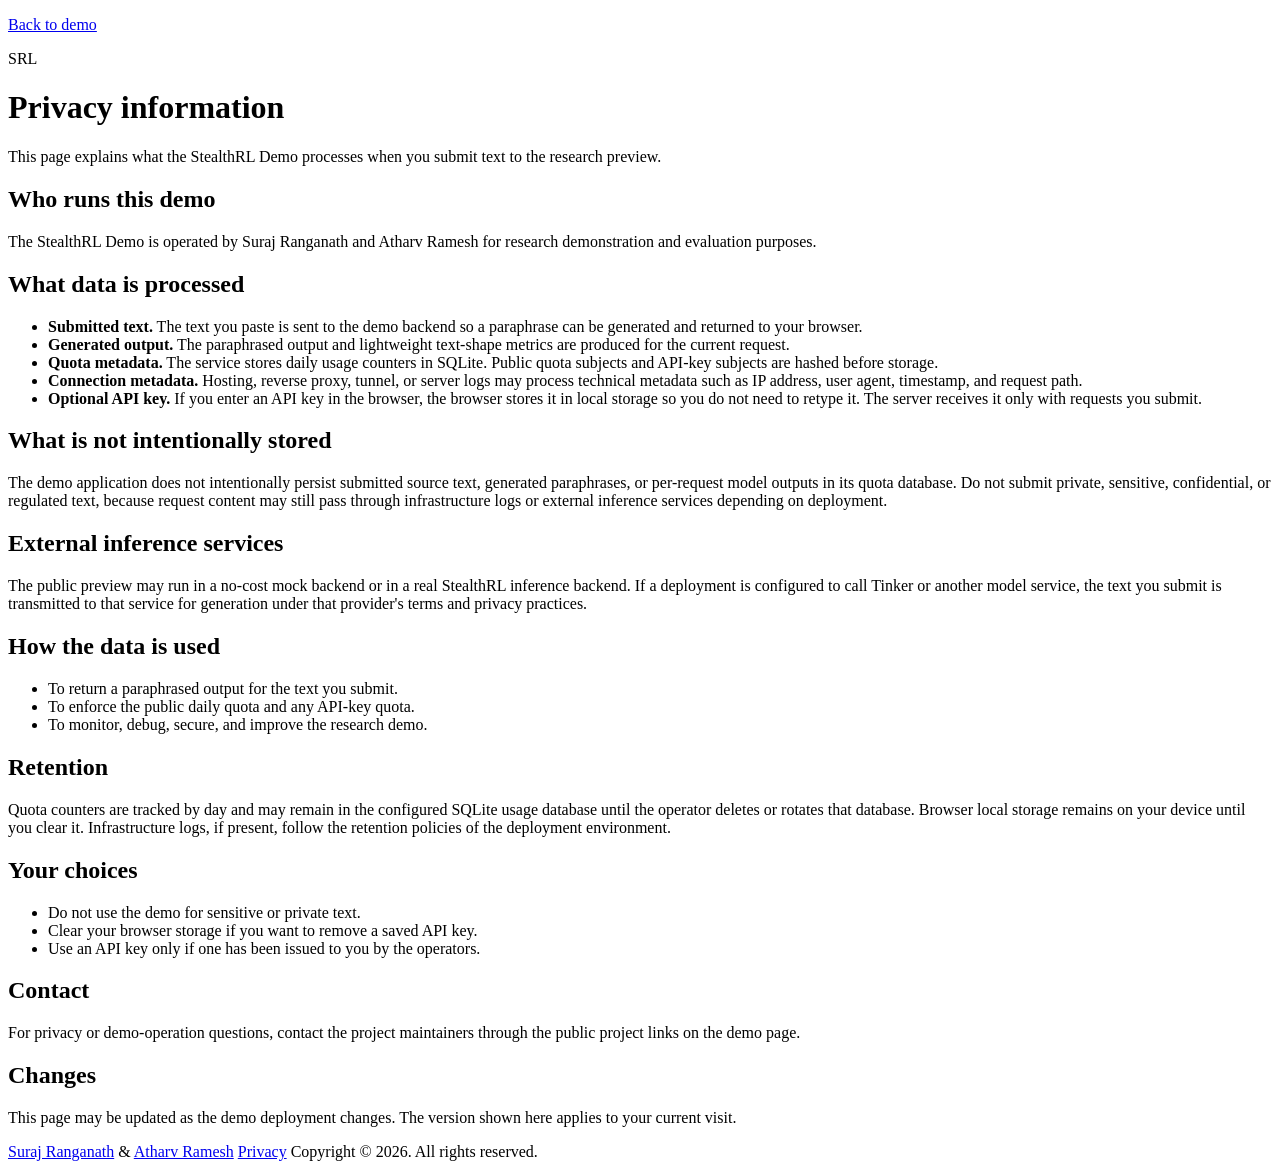
==== demo/static/privacy.html @ e8a8aafa "Add demo privacy page and footer links" ====
<!doctype html>
<html lang="en">
  <head>
    <meta charset="utf-8" />
    <meta name="viewport" content="width=device-width, initial-scale=1" />
    <title>Privacy information · StealthRL Demo</title>
    <meta
      name="description"
      content="Privacy information for the StealthRL research demo."
    />
    <link rel="preconnect" href="https://fonts.googleapis.com" />
    <link rel="preconnect" href="https://fonts.gstatic.com" crossorigin />
    <link
      href="https://fonts.googleapis.com/css2?family=IBM+Plex+Mono:wght@400;500;600&family=IBM+Plex+Sans:wght@400;500;600;700&display=swap"
      rel="stylesheet"
    />
    <link rel="stylesheet" href="/static/styles.css" />
  </head>
  <body>
    <div class="bg-grid" aria-hidden="true"></div>

    <main class="wrap privacy-doc">
      <header class="hero privacy-hero">
        <p class="kicker"><a href="/">Back to demo</a></p>
        <div class="title-row">
          <span class="brand-mark">SRL</span>
          <h1>Privacy information</h1>
        </div>
        <p class="subtitle">
          This page explains what the StealthRL Demo processes when you submit text to the
          research preview.
        </p>
      </header>

      <section class="panel privacy-panel" aria-label="Privacy information">
        <h2>Who runs this demo</h2>
        <p>
          The StealthRL Demo is operated by Suraj Ranganath and Atharv Ramesh for research
          demonstration and evaluation purposes.
        </p>

        <h2>What data is processed</h2>
        <ul>
          <li>
            <strong>Submitted text.</strong> The text you paste is sent to the demo backend so a
            paraphrase can be generated and returned to your browser.
          </li>
          <li>
            <strong>Generated output.</strong> The paraphrased output and lightweight text-shape
            metrics are produced for the current request.
          </li>
          <li>
            <strong>Quota metadata.</strong> The service stores daily usage counters in SQLite.
            Public quota subjects and API-key subjects are hashed before storage.
          </li>
          <li>
            <strong>Connection metadata.</strong> Hosting, reverse proxy, tunnel, or server logs
            may process technical metadata such as IP address, user agent, timestamp, and request
            path.
          </li>
          <li>
            <strong>Optional API key.</strong> If you enter an API key in the browser, the browser
            stores it in local storage so you do not need to retype it. The server receives it only
            with requests you submit.
          </li>
        </ul>

        <h2>What is not intentionally stored</h2>
        <p>
          The demo application does not intentionally persist submitted source text, generated
          paraphrases, or per-request model outputs in its quota database. Do not submit private,
          sensitive, confidential, or regulated text, because request content may still pass through
          infrastructure logs or external inference services depending on deployment.
        </p>

        <h2>External inference services</h2>
        <p>
          The public preview may run in a no-cost mock backend or in a real StealthRL inference
          backend. If a deployment is configured to call Tinker or another model service, the text
          you submit is transmitted to that service for generation under that provider's terms and
          privacy practices.
        </p>

        <h2>How the data is used</h2>
        <ul>
          <li>To return a paraphrased output for the text you submit.</li>
          <li>To enforce the public daily quota and any API-key quota.</li>
          <li>To monitor, debug, secure, and improve the research demo.</li>
        </ul>

        <h2>Retention</h2>
        <p>
          Quota counters are tracked by day and may remain in the configured SQLite usage database
          until the operator deletes or rotates that database. Browser local storage remains on your
          device until you clear it. Infrastructure logs, if present, follow the retention policies
          of the deployment environment.
        </p>

        <h2>Your choices</h2>
        <ul>
          <li>Do not use the demo for sensitive or private text.</li>
          <li>Clear your browser storage if you want to remove a saved API key.</li>
          <li>Use an API key only if one has been issued to you by the operators.</li>
        </ul>

        <h2>Contact</h2>
        <p>
          For privacy or demo-operation questions, contact the project maintainers through the
          public project links on the demo page.
        </p>

        <h2>Changes</h2>
        <p>
          This page may be updated as the demo deployment changes. The version shown here applies
          to your current visit.
        </p>
      </section>

      <footer class="footer">
        <span>
          <a href="https://www.linkedin.com/in/suraj-ranganath/" target="_blank" rel="noreferrer">Suraj Ranganath</a>
          &amp;
          <a href="https://www.linkedin.com/in/atharv-ramesh/" target="_blank" rel="noreferrer">Atharv Ramesh</a>
        </span>
        <span><a href="/privacy">Privacy</a></span>
        <span>Copyright &copy; 2026. All rights reserved.</span>
      </footer>
    </main>
  </body>
</html>
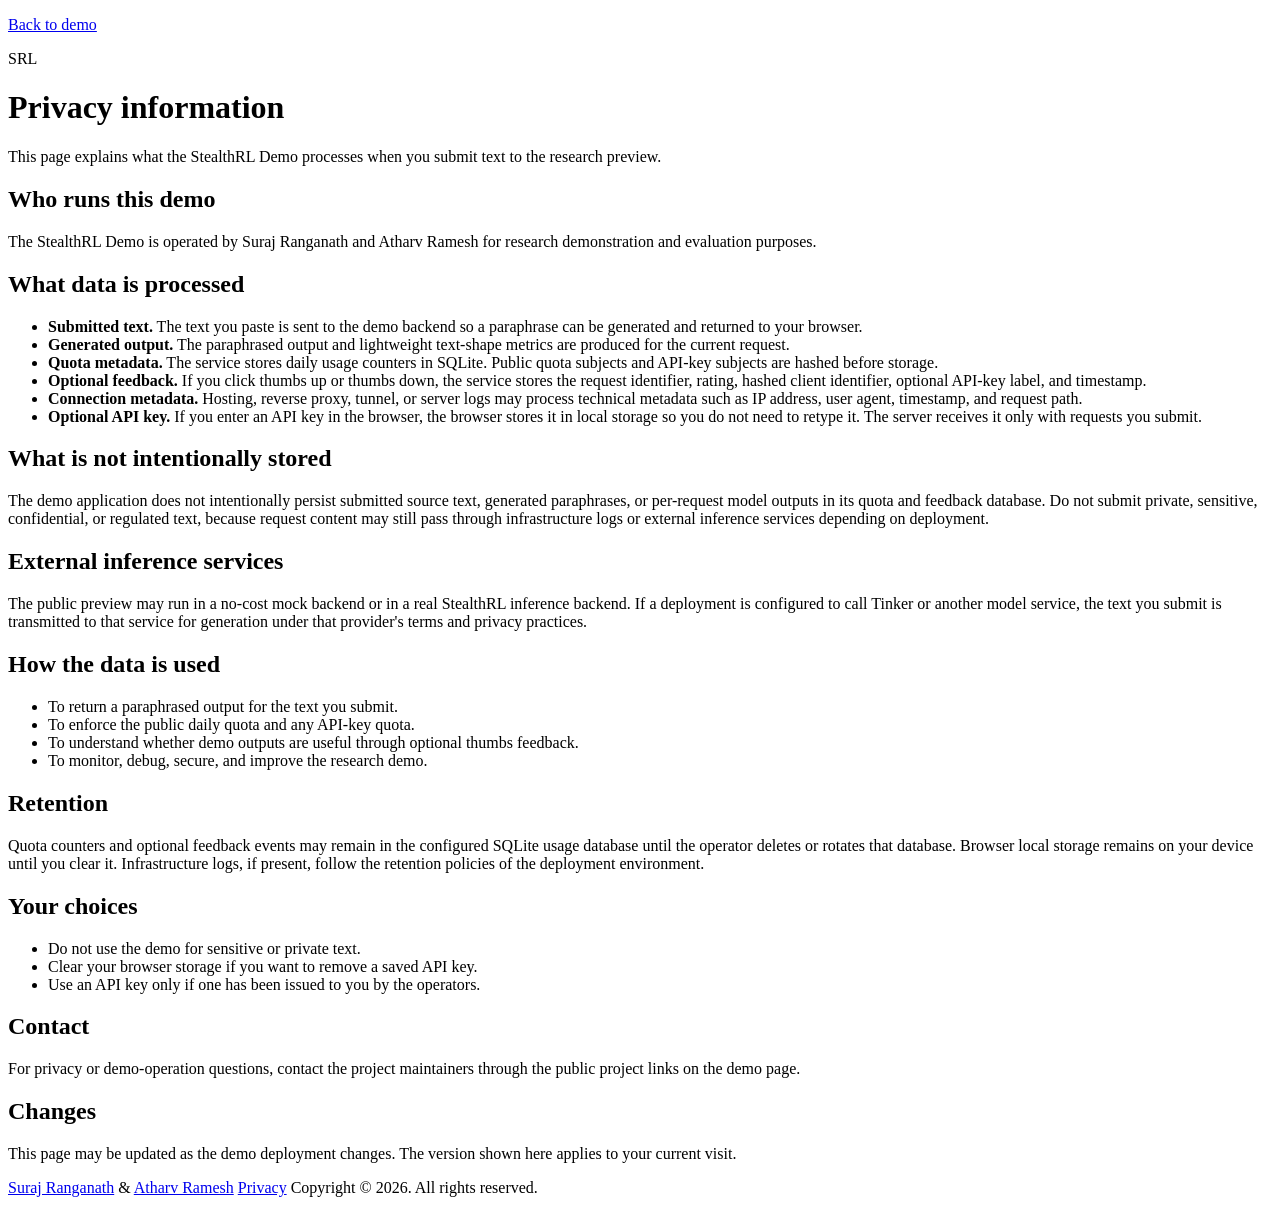
==== commit 1a8ab0d0: "Add streaming demo UX and feedback" ====
--- a/demo/static/privacy.html
+++ b/demo/static/privacy.html
@@ -54,6 +54,11 @@
             Public quota subjects and API-key subjects are hashed before storage.
           </li>
           <li>
+            <strong>Optional feedback.</strong> If you click thumbs up or thumbs down, the service
+            stores the request identifier, rating, hashed client identifier, optional API-key label,
+            and timestamp.
+          </li>
+          <li>
             <strong>Connection metadata.</strong> Hosting, reverse proxy, tunnel, or server logs
             may process technical metadata such as IP address, user agent, timestamp, and request
             path.
@@ -68,9 +73,10 @@
         <h2>What is not intentionally stored</h2>
         <p>
           The demo application does not intentionally persist submitted source text, generated
-          paraphrases, or per-request model outputs in its quota database. Do not submit private,
-          sensitive, confidential, or regulated text, because request content may still pass through
-          infrastructure logs or external inference services depending on deployment.
+          paraphrases, or per-request model outputs in its quota and feedback database. Do not
+          submit private, sensitive, confidential, or regulated text, because request content may
+          still pass through infrastructure logs or external inference services depending on
+          deployment.
         </p>
 
         <h2>External inference services</h2>
@@ -85,15 +91,16 @@
         <ul>
           <li>To return a paraphrased output for the text you submit.</li>
           <li>To enforce the public daily quota and any API-key quota.</li>
+          <li>To understand whether demo outputs are useful through optional thumbs feedback.</li>
           <li>To monitor, debug, secure, and improve the research demo.</li>
         </ul>
 
         <h2>Retention</h2>
         <p>
-          Quota counters are tracked by day and may remain in the configured SQLite usage database
-          until the operator deletes or rotates that database. Browser local storage remains on your
-          device until you clear it. Infrastructure logs, if present, follow the retention policies
-          of the deployment environment.
+          Quota counters and optional feedback events may remain in the configured SQLite usage
+          database until the operator deletes or rotates that database. Browser local storage remains
+          on your device until you clear it. Infrastructure logs, if present, follow the retention
+          policies of the deployment environment.
         </p>
 
         <h2>Your choices</h2>
